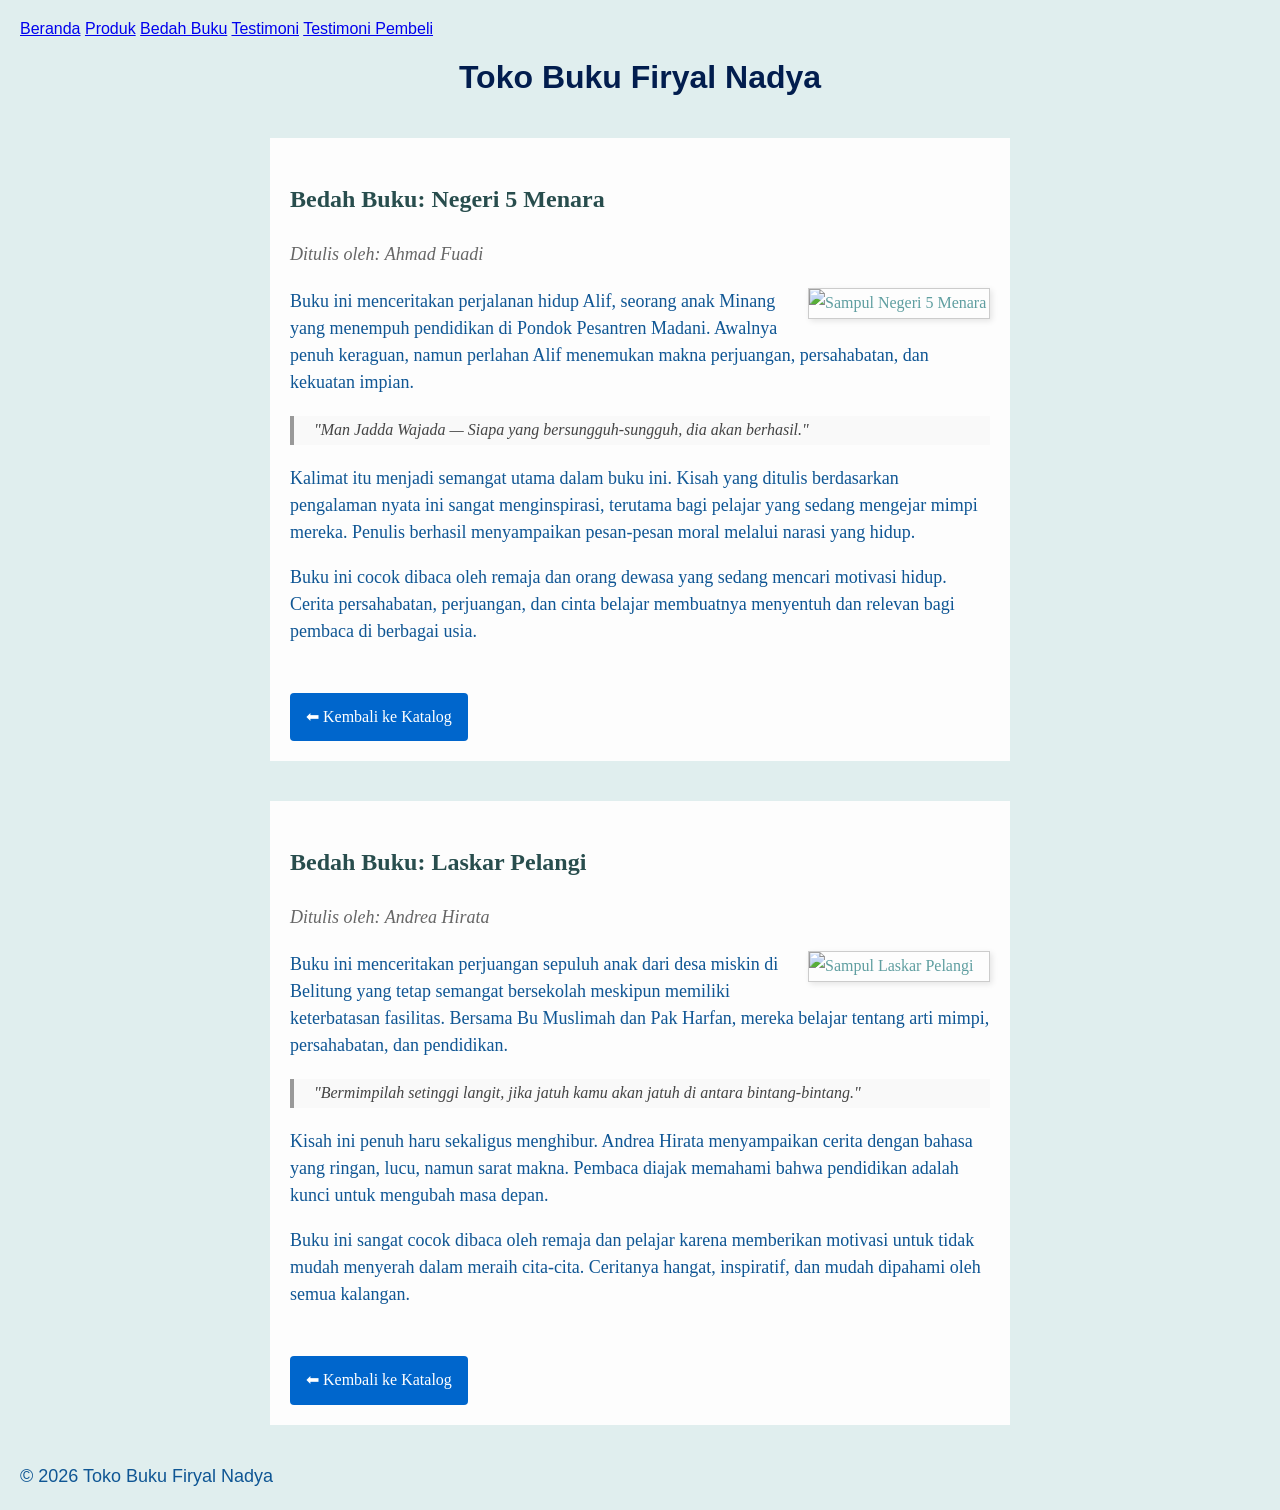
==== bedah-buku.html @ 98d02163 "Update and rename Bedah-buku.html to bedah-buku.html" ====
<!DOCTYPE html>
<html lang="id">
<head>
<meta charset="UTF-8">
<meta name="viewport" content="width=device-width, initial-scale=1.0">
<title>Profil Usaha Buku</title>
<link rel="stylesheet" href="style.css">
</head>
<body>
<nav>
<a href="index.html">Beranda</a>
<a href="produk.html">Produk</a>
<a href="bedah-buku.html">Bedah Buku</a>
<a href="testimoni.html">Testimoni</a>
<a href="tampil-testimoni.html">Testimoni Pembeli</a>
</nav>
<h1> Toko Buku Firyal Nadya </h1>
<section class="daftar-produk">
<main class="artikel">
    <h2>Bedah Buku: Negeri 5 Menara</h2>
    <p class="penulis">Ditulis oleh: Ahmad Fuadi</p>

    <img src="image/negeri5menara.jpg" alt="Sampul Negeri 5 Menara" class="sampul">

    <p> 
        Buku ini menceritakan perjalanan hidup Alif, seorang anak Minang yang menempuh pendidikan di Pondok Pesantren Madani. Awalnya penuh keraguan, namun perlahan Alif menemukan makna perjuangan, persahabatan, dan kekuatan impian.
    </p>

    <blockquote>
        "Man Jadda Wajada — Siapa yang bersungguh-sungguh, dia akan berhasil."
    </blockquote>

    <p>
        Kalimat itu menjadi semangat utama dalam buku ini. Kisah yang ditulis berdasarkan pengalaman nyata ini sangat menginspirasi, terutama bagi pelajar yang sedang mengejar mimpi mereka. Penulis berhasil menyampaikan pesan-pesan moral melalui narasi yang hidup.
    </p>

    <p>
        Buku ini cocok dibaca oleh remaja dan orang dewasa yang sedang mencari motivasi hidup. Cerita persahabatan, perjuangan, dan cinta belajar membuatnya menyentuh dan relevan bagi pembaca di berbagai usia.
    </p>

    <a href="produk.html" class="btn-kembali">⬅ Kembali ke Katalog</a>
</main>
</section>

<section class="daftar-produk">
<main class="artikel">
    <h2>Bedah Buku: Laskar Pelangi</h2>
    <p class="penulis">Ditulis oleh: Andrea Hirata</p>

    <img src="image/Laskarpelangi.jpg" alt="Sampul Laskar Pelangi" class="sampul">

    <p> 
        Buku ini menceritakan perjuangan sepuluh anak dari desa miskin di Belitung yang tetap semangat bersekolah meskipun memiliki keterbatasan fasilitas. Bersama Bu Muslimah dan Pak Harfan, mereka belajar tentang arti mimpi, persahabatan, dan pendidikan.
    </p>

    <blockquote>
        "Bermimpilah setinggi langit, jika jatuh kamu akan jatuh di antara bintang-bintang."
    </blockquote>

    <p>
        Kisah ini penuh haru sekaligus menghibur. Andrea Hirata menyampaikan cerita dengan bahasa yang ringan, lucu, namun sarat makna. Pembaca diajak memahami bahwa pendidikan adalah kunci untuk mengubah masa depan.
    </p>

    <p>
        Buku ini sangat cocok dibaca oleh remaja dan pelajar karena memberikan motivasi untuk tidak mudah menyerah dalam meraih cita-cita. Ceritanya hangat, inspiratif, dan mudah dipahami oleh semua kalangan.
    </p>
    <a href="produk.html" class="btn-kembali">⬅ Kembali ke Katalog</a>
</main>
</section>
<footer>
    <p>&copy; 2026 Toko Buku Firyal Nadya</p>
</footer>
</body>

</html>
---- style.css ----
body {
    background-color: rgb(224, 238, 238);
    font-family: Arial, Helvetica, sans-serif;
    color: cadetblue;
    margin: 20px;
    }
    h1 {
    color: rgb(2, 29, 78);
    text-align: center;
    }
    h2 {
    color: rgb(40, 77, 77);
    }
    p {
    color: rgb(15, 86, 148);
    font-size: 18px;
    text-align: left;
    line-height: 1.5;
    }
    ul {
    color: rgb(22, 114, 116);
    }
    .daftar-produk {
        display: grid;
        grid-template-columns: repeat(auto-fit,minmax(250px, 1fr));
        gap: 20px;
        padding: 20px;
    }
    .produk {
        background-color: #fff;
        border: 1px solid #ddd ;
        padding: 15px;
        border-radius: 10px;
        text-align: center;
        box-shadow: 0 2px 6px rgba(0, 0, 0, 0.1);
    }
    .produk  img {
        width: 150px;
        height:auto;
        border-radius: 5px;
        margin-bottom: 10px;
    }
    .produk h2 {
        font-size: 20px;
        color: #2c3e50;
    }
    .produk h3 {
        font-size: 16px;
        color: #2c3e50;

    }
    .harga {
        font-weight: bold;
        color: #27ae60;  
    }
    .deskripsi {
        font-size: 14px;
        color: #555;
    }
    .artikel {
        max-width: 700px;
        margin:auto;
        padding:20px;
        background-color: #fdfdfd;
        font-family: Georgia, serif;
        line-height: 1.8;
    }
    .artikel .penulis {
        font-style: italic;
        color: #666;
        margin-bottom: 20px;
    }
    .artikel .sampul {
        width: 180px;
        float: right;
        margin: 0 0 20px 20px;
        border: 1px solid #ccc;
        box-shadow: 2px 2px 6px rgba(0,0,0,0.1);
    }
    .artikel blockquote {
        font-style: italic;
        padding-left: 20px;
        margin: 20px 0;
        border-left: 4px solid #999;
        color: #444;
        background-color: #f9f9f9;    
    }
    .btn-kembali {
        display: inline-block;
        margin-top: 30px;
        padding: 10px 16px;
        background-color: #0066cc;
        color: white;
        text-decoration: none;
        border-radius: 4px;
    }
    .btn-kembali:hover {
        background-color: #004d99;
    }
    .formulir {
        max-width: 600px;
        margin: auto;
        padding: 20px;
        background-color: #fafafa;
        border-radius: 10px;
        box-shadow: 0 0 10px rgba(0,0,0,0.1);
    }
    
    form label {
        display: block;
        margin-top: 10px;
        font-weight: bold;
    }
    
    form input,
    form select,
    form textarea {
        width: 100%;
        padding: 8px;
        margin-top: 5px;
        margin-bottom: 15px;
        border-radius: 5px;
        border: 1px solid #ccc;
    }
    
    form button {
        background-color: #3498db;
        color: white;
        padding: 8px 15px;
        border: none;
        border-radius: 5px;
        cursor: pointer;
    }
    
    form button:hover {
        background-color: #2980b9;
    }
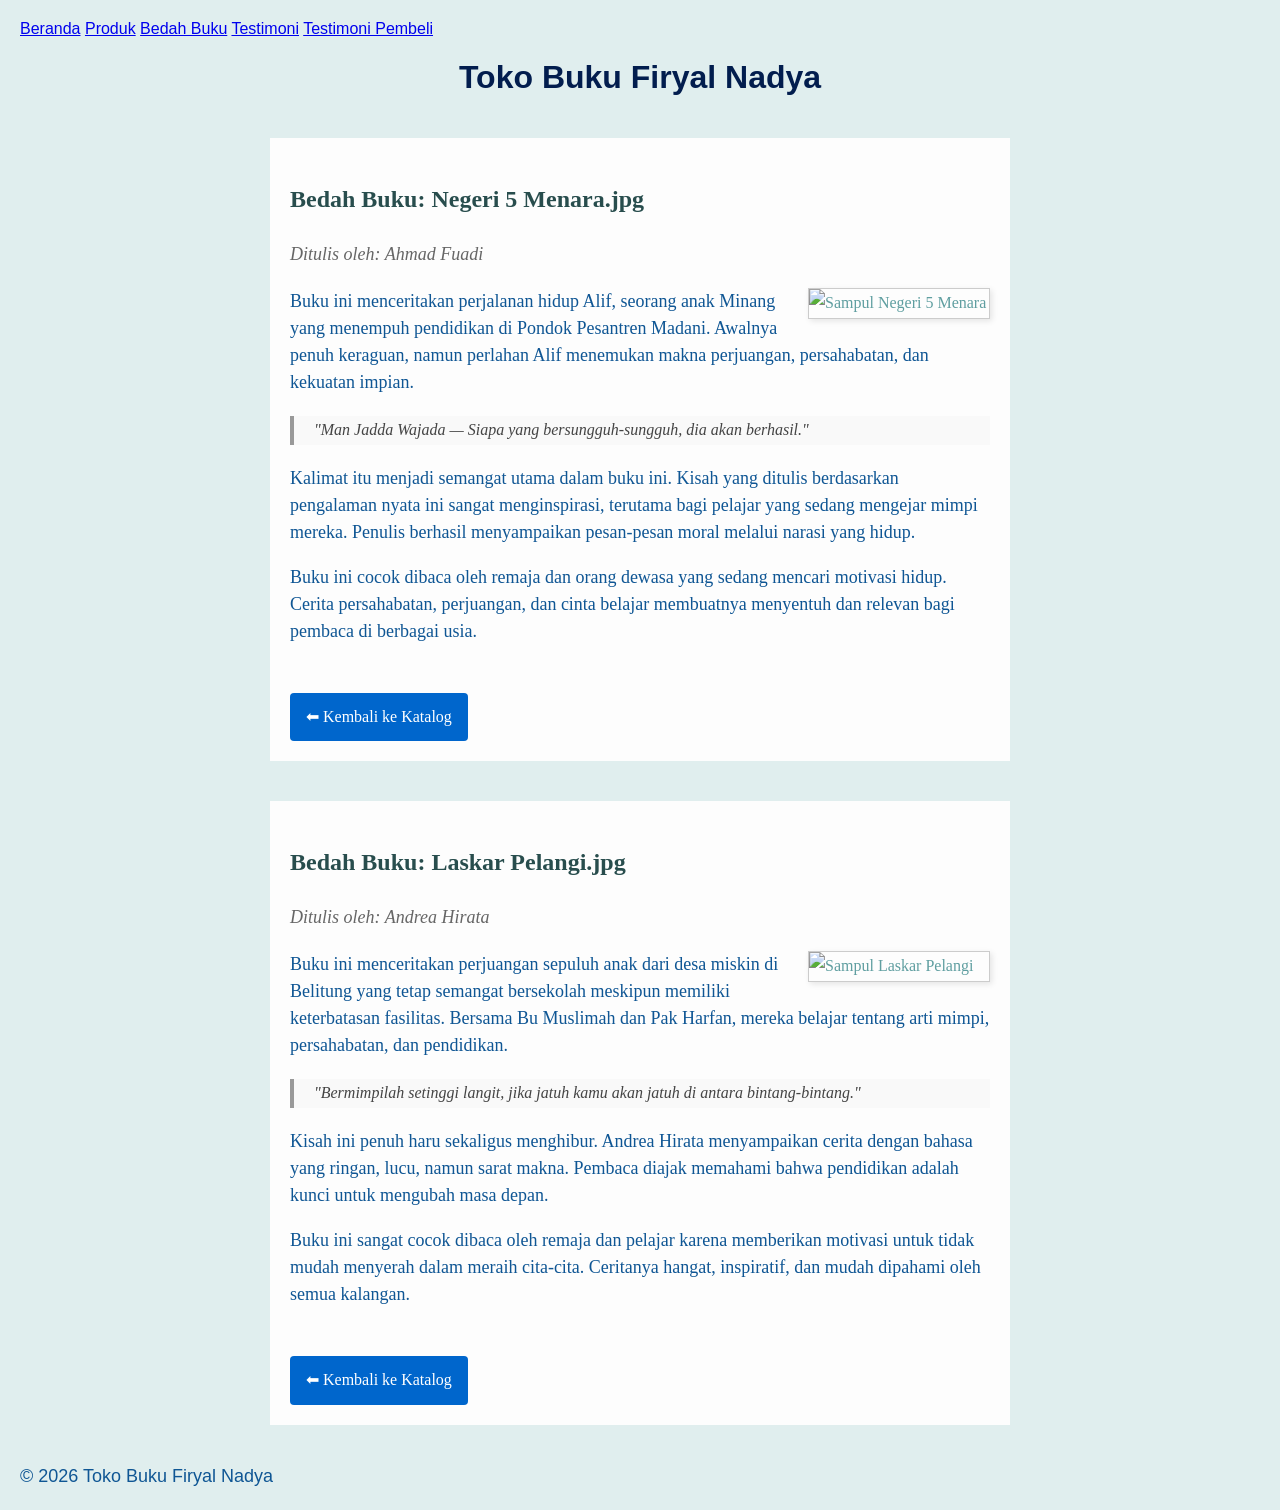
==== commit 42d27eaa: "Update bedah-buku.html" ====
--- a/bedah-buku.html
+++ b/bedah-buku.html
@@ -17,7 +17,7 @@
 <h1> Toko Buku Firyal Nadya </h1>
 <section class="daftar-produk">
 <main class="artikel">
-    <h2>Bedah Buku: Negeri 5 Menara</h2>
+    <h2>Bedah Buku: Negeri 5 Menara.jpg</h2>
     <p class="penulis">Ditulis oleh: Ahmad Fuadi</p>
 
     <img src="image/negeri5menara.jpg" alt="Sampul Negeri 5 Menara" class="sampul">
@@ -44,7 +44,7 @@
 
 <section class="daftar-produk">
 <main class="artikel">
-    <h2>Bedah Buku: Laskar Pelangi</h2>
+    <h2>Bedah Buku: Laskar Pelangi.jpg</h2>
     <p class="penulis">Ditulis oleh: Andrea Hirata</p>
 
     <img src="image/Laskarpelangi.jpg" alt="Sampul Laskar Pelangi" class="sampul">
@@ -75,3 +75,4 @@
 </html>
 
 
+
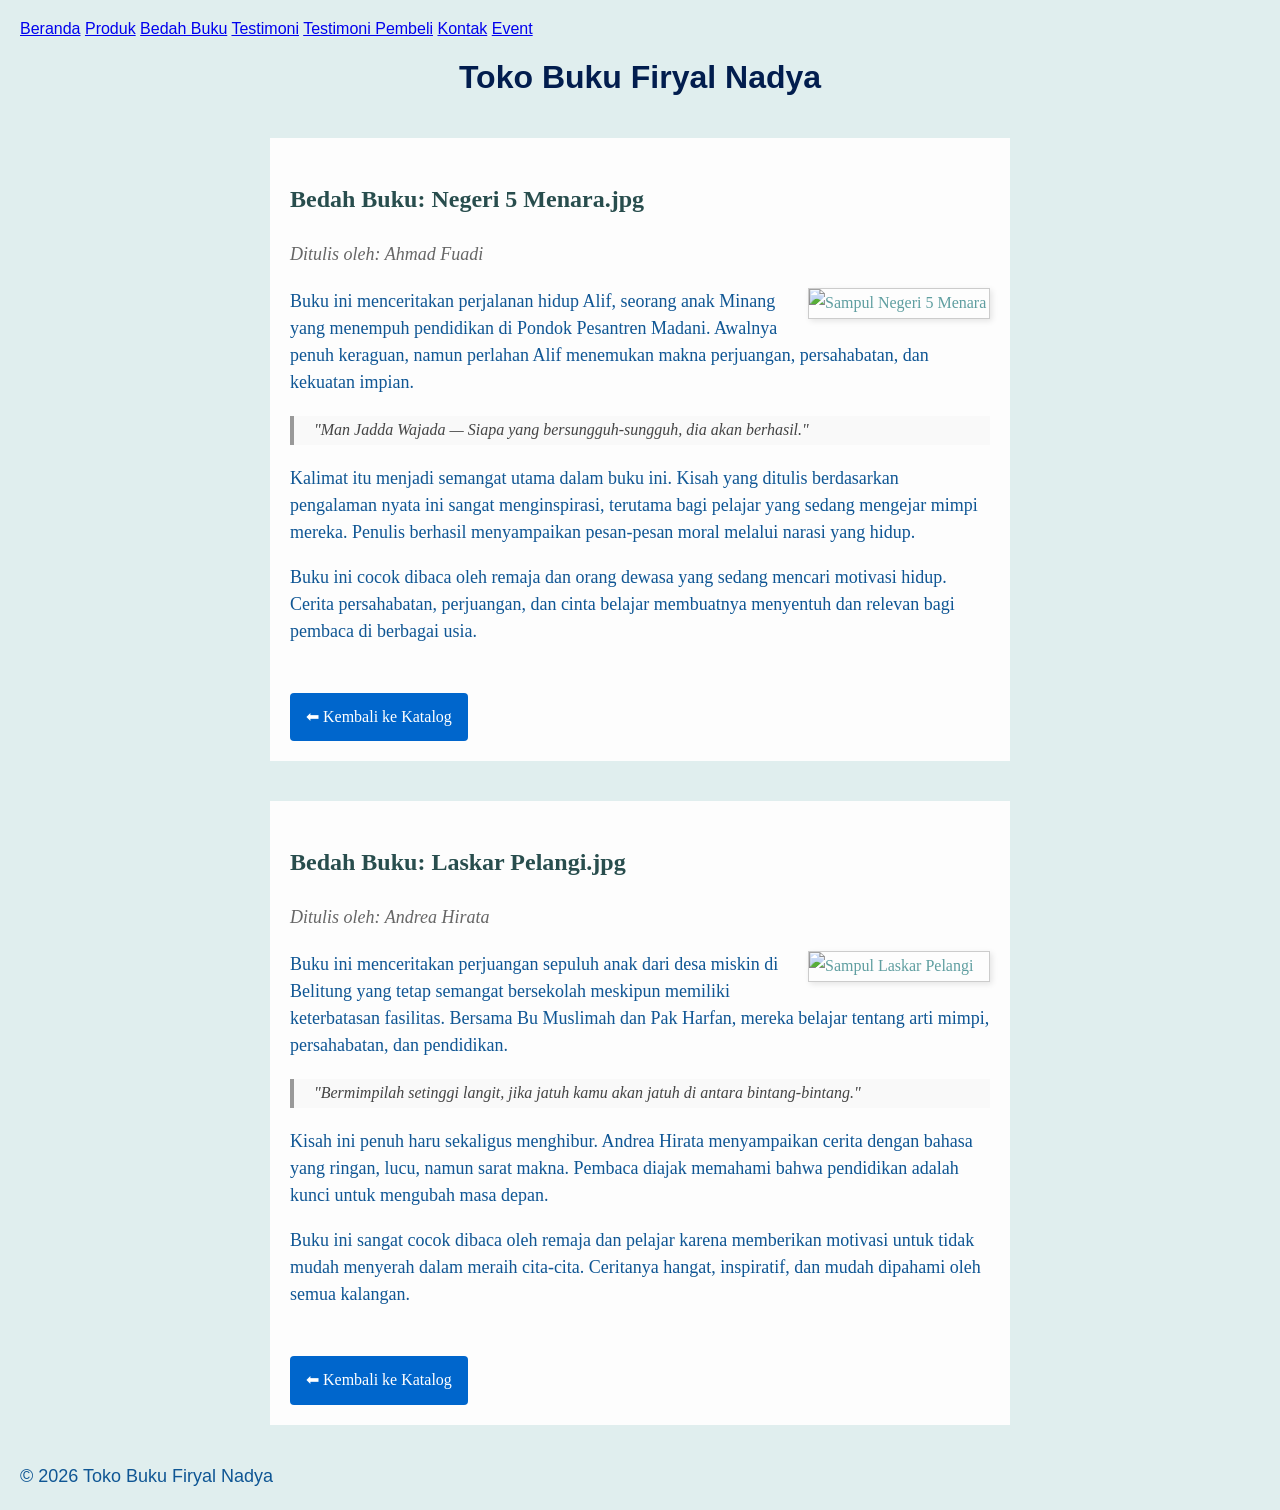
==== commit 917ea102: "Update bedah-buku.html" ====
--- a/bedah-buku.html
+++ b/bedah-buku.html
@@ -13,6 +13,8 @@
 <a href="bedah-buku.html">Bedah Buku</a>
 <a href="testimoni.html">Testimoni</a>
 <a href="tampil-testimoni.html">Testimoni Pembeli</a>
+<a href="kontak.html">Kontak</a>
+<a href="event.html">Event</a> 
 </nav>
 <h1> Toko Buku Firyal Nadya </h1>
 <section class="daftar-produk">
@@ -76,3 +78,4 @@
 
 
 
+
--- a/style.css
+++ b/style.css
@@ -134,4 +134,70 @@
     
     form button:hover {
         background-color: #2980b9;
-    }+
+    }
+.kontak{
+    max-width: 700px;
+    margin: 30px auto;
+    background-color: #e7f0f2;
+    padding: 25px;
+    border-radius: 10px;
+    box-shadow: 0 3px 8px rgba(0,0,0,0.1);
+}
+
+.kontak h2{
+    text-align: center;
+    color: #0d2b52;
+}
+
+.kontak label{
+    font-weight: bold;
+    color: #1f3a4d;
+}
+
+.kontak input,
+.kontak textarea{
+    width: 100%;
+    padding: 8px;
+    margin-top: 5px;
+    margin-bottom: 15px;
+    border: 1px solid #b5c9cc;
+    border-radius: 5px;
+}
+
+.kontak button{
+    background-color: #0d2b52;
+    color: white;
+    padding: 10px 15px;
+    border: none;
+    border-radius: 5px;
+    cursor: pointer;
+}
+
+.kontak button:hover{
+    background-color: #1f4a7a;
+}
+
+.event{
+    display: grid;
+    grid-template-columns: repeat(auto-fit,minmax(250px,1fr));
+    gap: 20px;
+    padding: 30px;
+}
+
+.kartu-event{
+    background-color: #e7f0f2;
+    padding: 20px;
+    border-radius: 10px;
+    text-align: center;
+    box-shadow: 0 3px 8px rgba(0,0,0,0.1);
+}
+
+.kartu-event h3{
+    color: #0d2b52;
+}
+
+.kartu-event p{
+    color: #2c3e50;
+    font-size: 14px;
+}
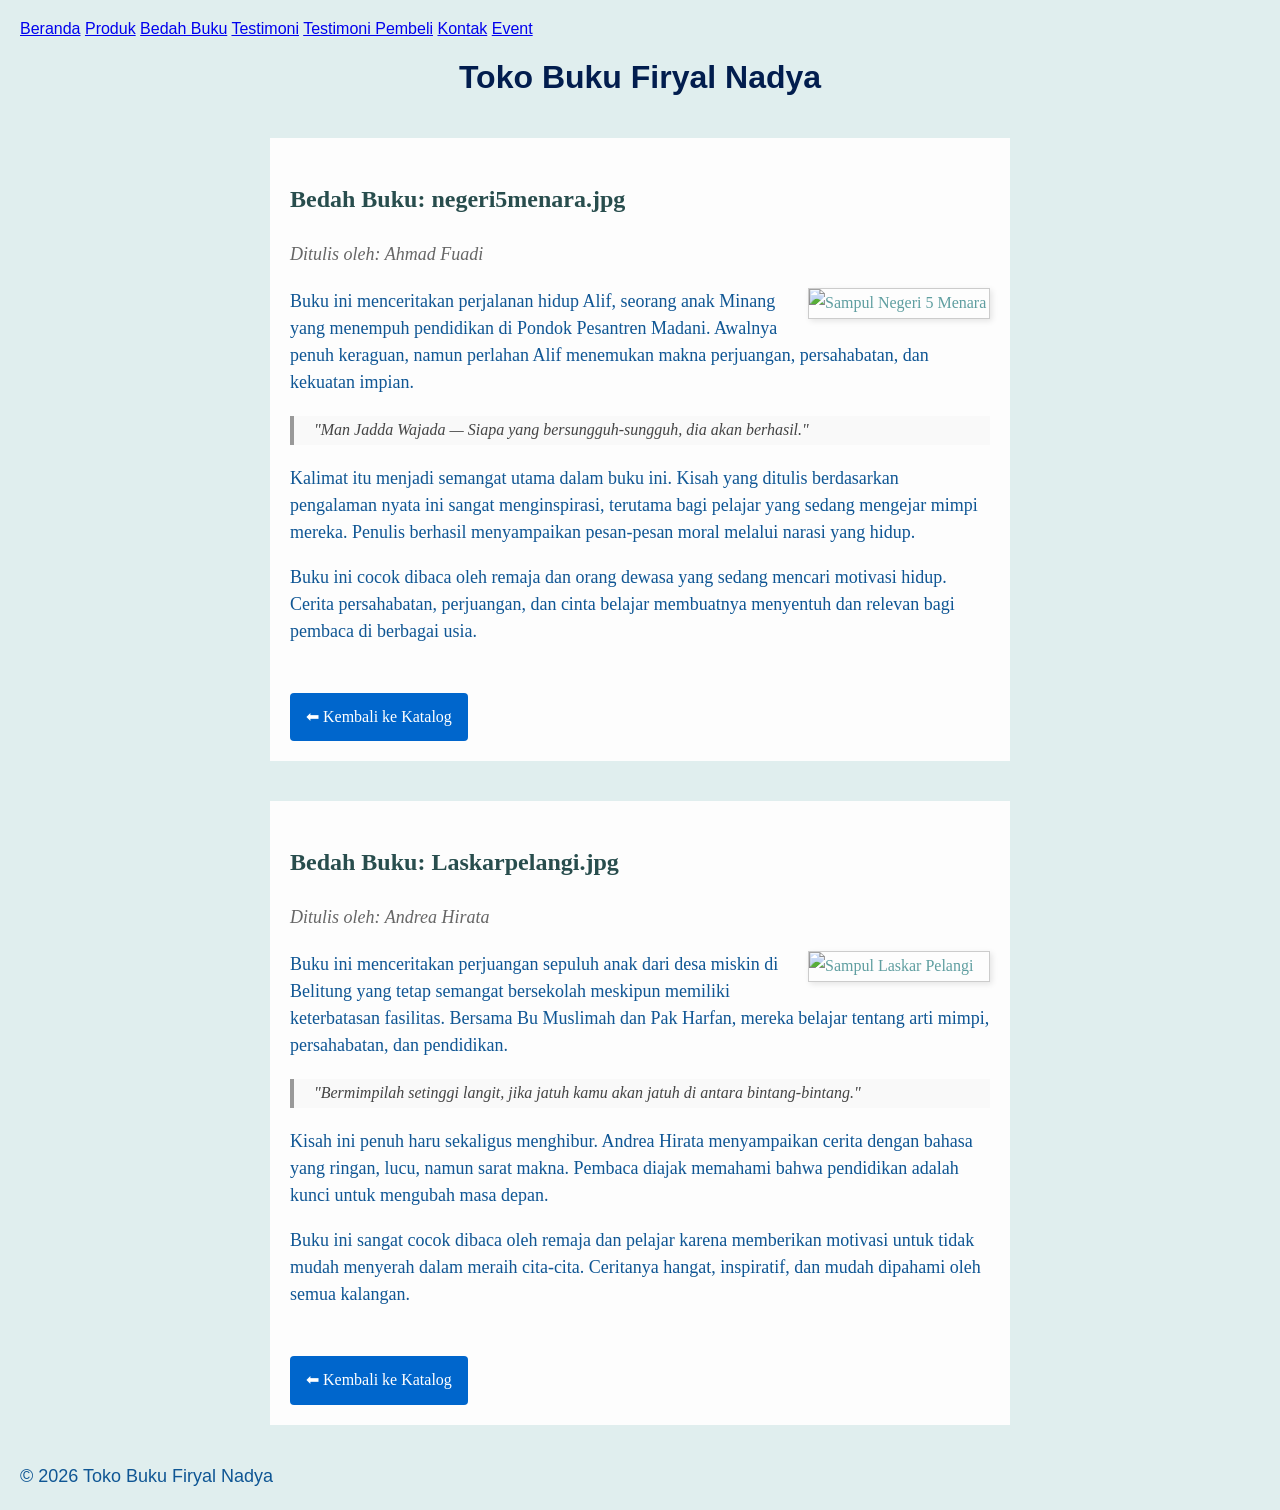
==== commit 9c429ecc: "Update bedah-buku.html" ====
--- a/bedah-buku.html
+++ b/bedah-buku.html
@@ -19,7 +19,7 @@
 <h1> Toko Buku Firyal Nadya </h1>
 <section class="daftar-produk">
 <main class="artikel">
-    <h2>Bedah Buku: Negeri 5 Menara.jpg</h2>
+    <h2>Bedah Buku: negeri5menara.jpg</h2>
     <p class="penulis">Ditulis oleh: Ahmad Fuadi</p>
 
     <img src="image/negeri5menara.jpg" alt="Sampul Negeri 5 Menara" class="sampul">
@@ -46,7 +46,7 @@
 
 <section class="daftar-produk">
 <main class="artikel">
-    <h2>Bedah Buku: Laskar Pelangi.jpg</h2>
+    <h2>Bedah Buku: Laskarpelangi.jpg</h2>
     <p class="penulis">Ditulis oleh: Andrea Hirata</p>
 
     <img src="image/Laskarpelangi.jpg" alt="Sampul Laskar Pelangi" class="sampul">
@@ -79,3 +79,4 @@
 
 
 
+
--- a/style.css
+++ b/style.css
@@ -197,7 +197,44 @@
     color: #0d2b52;
 }
 
+
 .kartu-event p{
     color: #2c3e50;
     font-size: 14px;
 }
+.banner{
+    background-image: url("https://images.unsplash.com/photo-1512820790803-83ca734da794");
+    background-size: cover;
+    background-position: center;
+    height: 300px;
+    display: flex;
+    align-items: center;
+    justify-content: center;
+    text-align: center;
+    position: relative;
+}
+
+.banner::before{
+    content: "";
+    position: absolute;
+    top:0;
+    left:0;
+    width:100%;
+    height:100%;
+    background: rgba(40,90,150,0.6); /* lapisan biru */
+}
+
+.banner-text{
+    position: relative;
+    color: white;
+}
+
+.banner-text h1{
+    font-size: 40px;
+    margin-bottom: 10px;
+}
+
+.banner-text p{
+    font-size: 18px;
+}
+
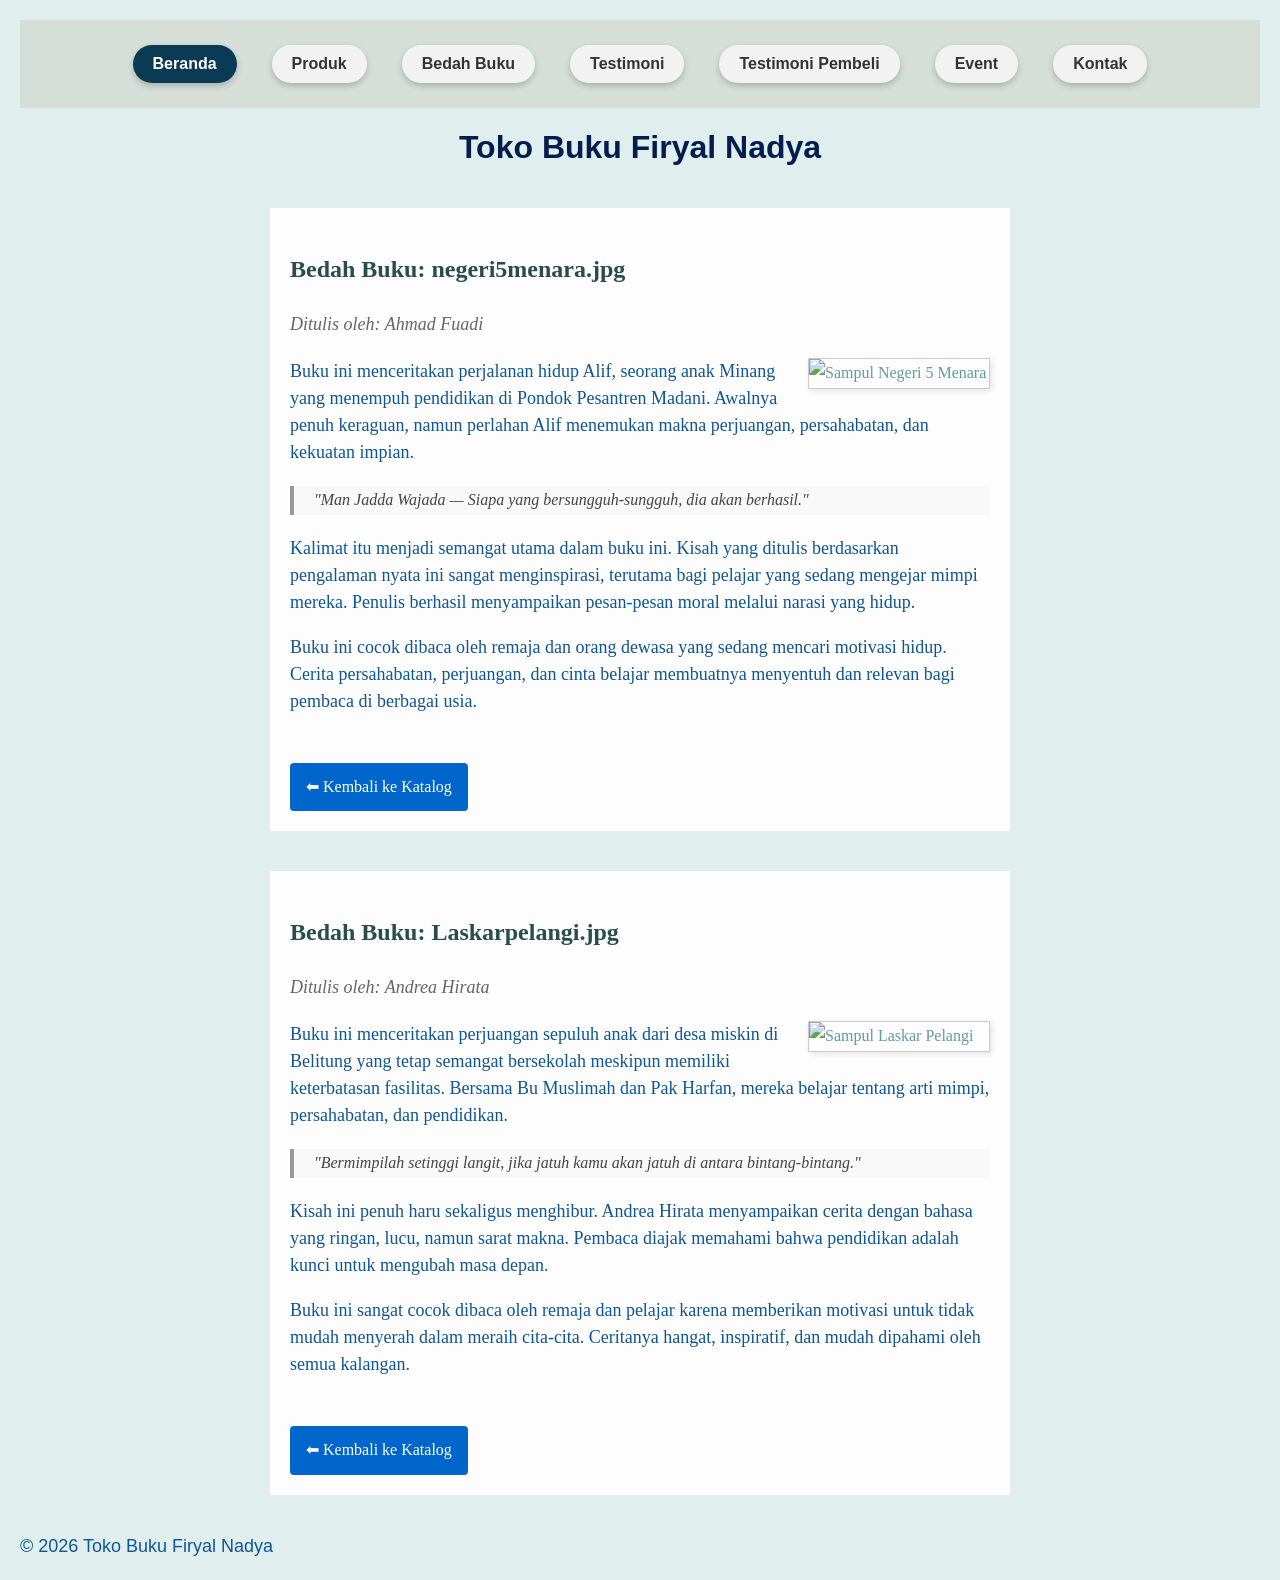
==== commit a4bfd92f: "Update bedah-buku.html" ====
--- a/bedah-buku.html
+++ b/bedah-buku.html
@@ -8,13 +8,13 @@
 </head>
 <body>
 <nav>
-<a href="index.html">Beranda</a>
+<a href="index.html" class="active">Beranda</a>
 <a href="produk.html">Produk</a>
 <a href="bedah-buku.html">Bedah Buku</a>
 <a href="testimoni.html">Testimoni</a>
 <a href="tampil-testimoni.html">Testimoni Pembeli</a>
+<a href="event.html">Event</a>
 <a href="kontak.html">Kontak</a>
-<a href="event.html">Event</a> 
 </nav>
 <h1> Toko Buku Firyal Nadya </h1>
 <section class="daftar-produk">
@@ -80,3 +80,4 @@
 
 
 
+
--- a/style.css
+++ b/style.css
@@ -202,39 +202,84 @@
     color: #2c3e50;
     font-size: 14px;
 }
-.banner{
-    background-image: url("https://images.unsplash.com/photo-1512820790803-83ca734da794");
+.hero{
+    height: 400px;
+
+    background:
+    linear-gradient(rgba(15,60,120,0.65), rgba(15,60,120,0.65)),
+    url("https://images.unsplash.com/photo-1495446815901-a7297e633e8d");
+
     background-size: cover;
     background-position: center;
-    height: 300px;
+
     display: flex;
+    justify-content: center;
     align-items: center;
+
+    text-align: center;
+}
+
+
+.hero-text{
+    color: white;
+}
+
+.hero-text h1{
+    font-size: 50px;
+    letter-spacing: 2px;
+    margin-bottom: 10px;
+}
+
+.hero-text p{
+    font-size: 18px;
+    opacity: 0.9;
+}
+nav{
+    background: #0b4fa3;
+    padding: 12px;
+    text-align: center;
+}
+
+nav a{
+    color: white;
+    text-decoration: none;
+    margin: 10px;
+    font-weight: bold;
+}
+
+nav a:hover{
+    color: #cfe2ff;
+}
+nav{
+    background-color: #d6ded8;
+    padding: 15px;
+    display: flex;
     justify-content: center;
-    text-align: center;
-    position: relative;
-}
-
-.banner::before{
-    content: "";
-    position: absolute;
-    top:0;
-    left:0;
-    width:100%;
-    height:100%;
-    background: rgba(40,90,150,0.6); /* lapisan biru */
-}
-
-.banner-text{
-    position: relative;
-    color: white;
-}
-
-.banner-text h1{
-    font-size: 40px;
-    margin-bottom: 10px;
-}
-
-.banner-text p{
-    font-size: 18px;
-}
-
+    gap: 15px;
+}
+
+
+nav a{
+    text-decoration: none;
+    color: #333;
+    background-color: #f2f2f2;
+    padding: 10px 20px;
+    border-radius: 30px;
+    font-weight: bold;
+    box-shadow: 0 3px 6px rgba(0,0,0,0.2);
+    transition: 0.3s;
+}
+
+
+nav a:hover{
+    background-color: #0b4fa3;
+    color: white;
+}
+
+
+nav a.active{
+    background-color: #0b3a55;
+    color: white;
+}
+
+
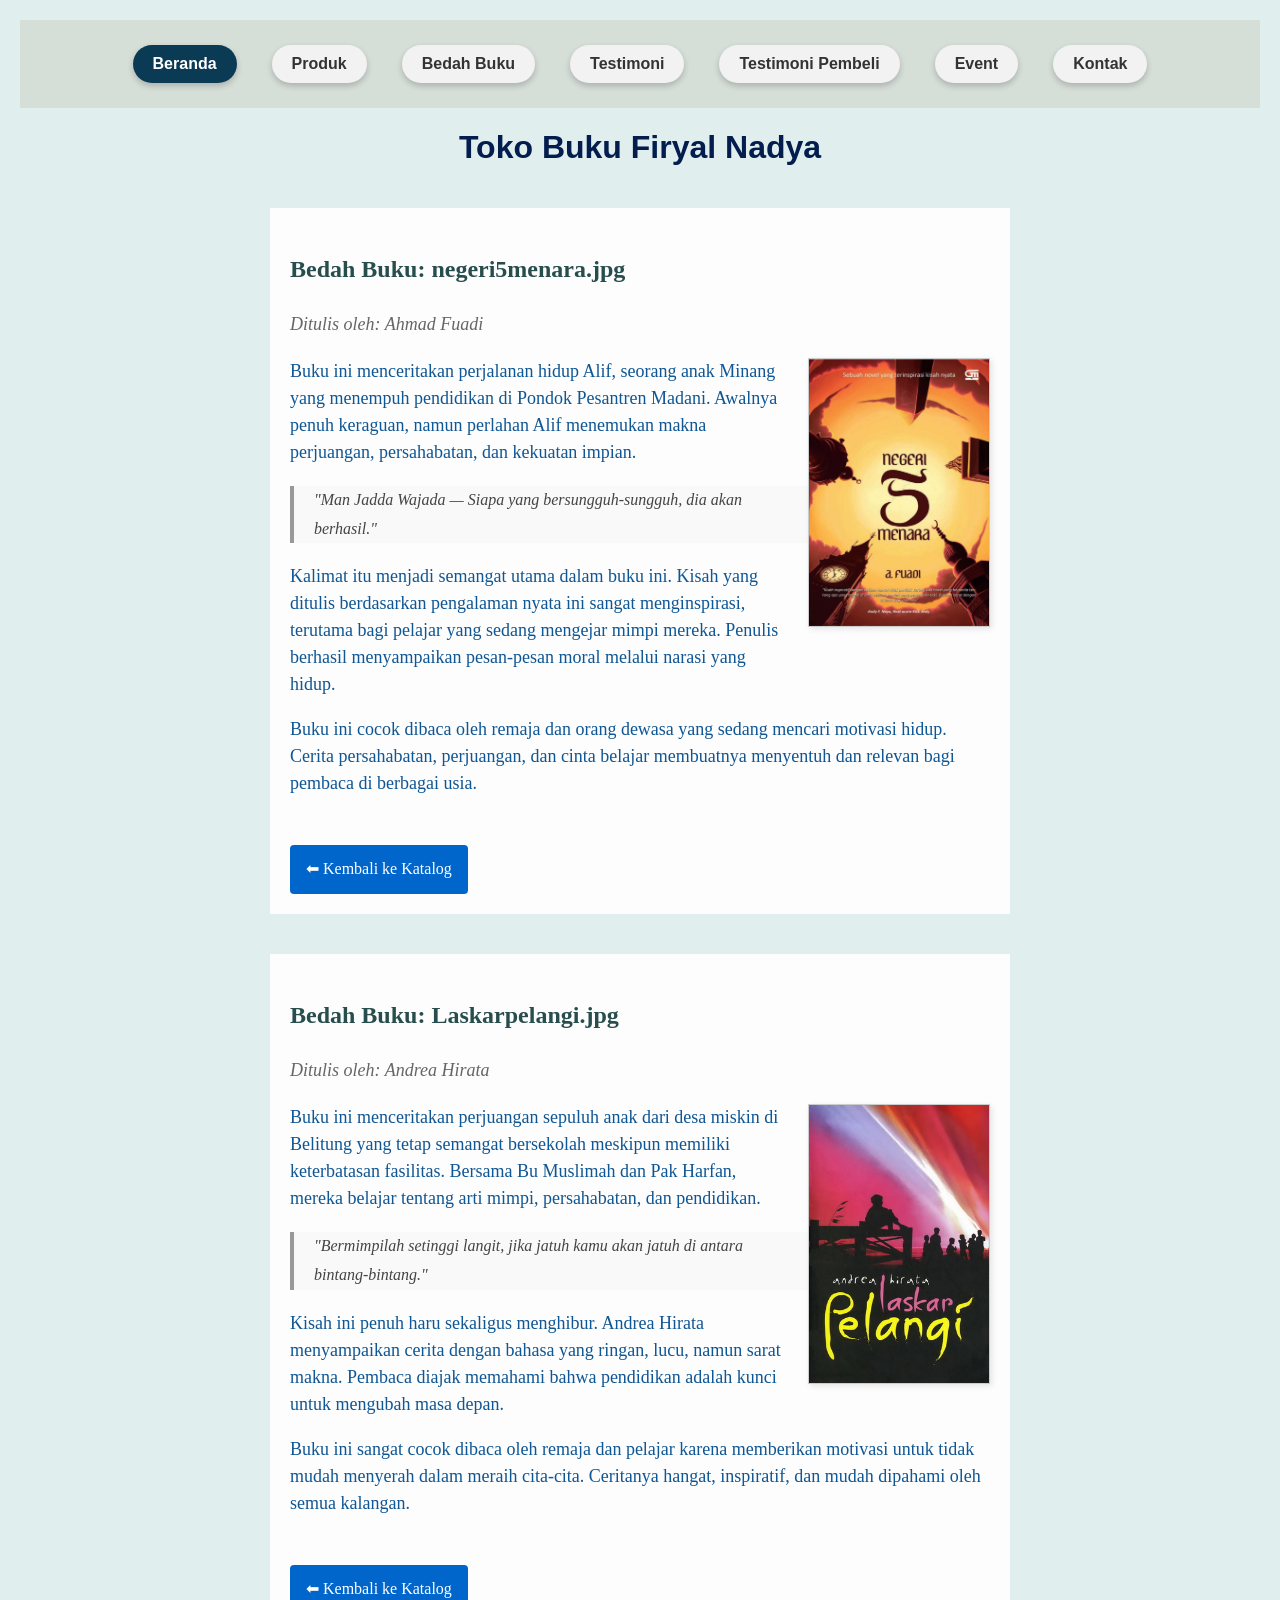
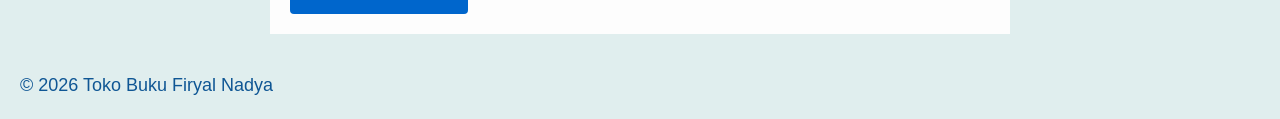
==== commit b7a12901: "Update bedah-buku.html" ====
--- a/bedah-buku.html
+++ b/bedah-buku.html
@@ -22,7 +22,7 @@
     <h2>Bedah Buku: negeri5menara.jpg</h2>
     <p class="penulis">Ditulis oleh: Ahmad Fuadi</p>
 
-    <img src="image/negeri5menara.jpg" alt="Sampul Negeri 5 Menara" class="sampul">
+    <img src="negeri5menara.jpg" alt="Sampul Negeri 5 Menara" class="sampul">
 
     <p> 
         Buku ini menceritakan perjalanan hidup Alif, seorang anak Minang yang menempuh pendidikan di Pondok Pesantren Madani. Awalnya penuh keraguan, namun perlahan Alif menemukan makna perjuangan, persahabatan, dan kekuatan impian.
@@ -49,7 +49,7 @@
     <h2>Bedah Buku: Laskarpelangi.jpg</h2>
     <p class="penulis">Ditulis oleh: Andrea Hirata</p>
 
-    <img src="image/Laskarpelangi.jpg" alt="Sampul Laskar Pelangi" class="sampul">
+    <img src="Laskarpelangi.jpg" alt="Sampul Laskar Pelangi" class="sampul">
 
     <p> 
         Buku ini menceritakan perjuangan sepuluh anak dari desa miskin di Belitung yang tetap semangat bersekolah meskipun memiliki keterbatasan fasilitas. Bersama Bu Muslimah dan Pak Harfan, mereka belajar tentang arti mimpi, persahabatan, dan pendidikan.
@@ -81,3 +81,4 @@
 
 
 
+
